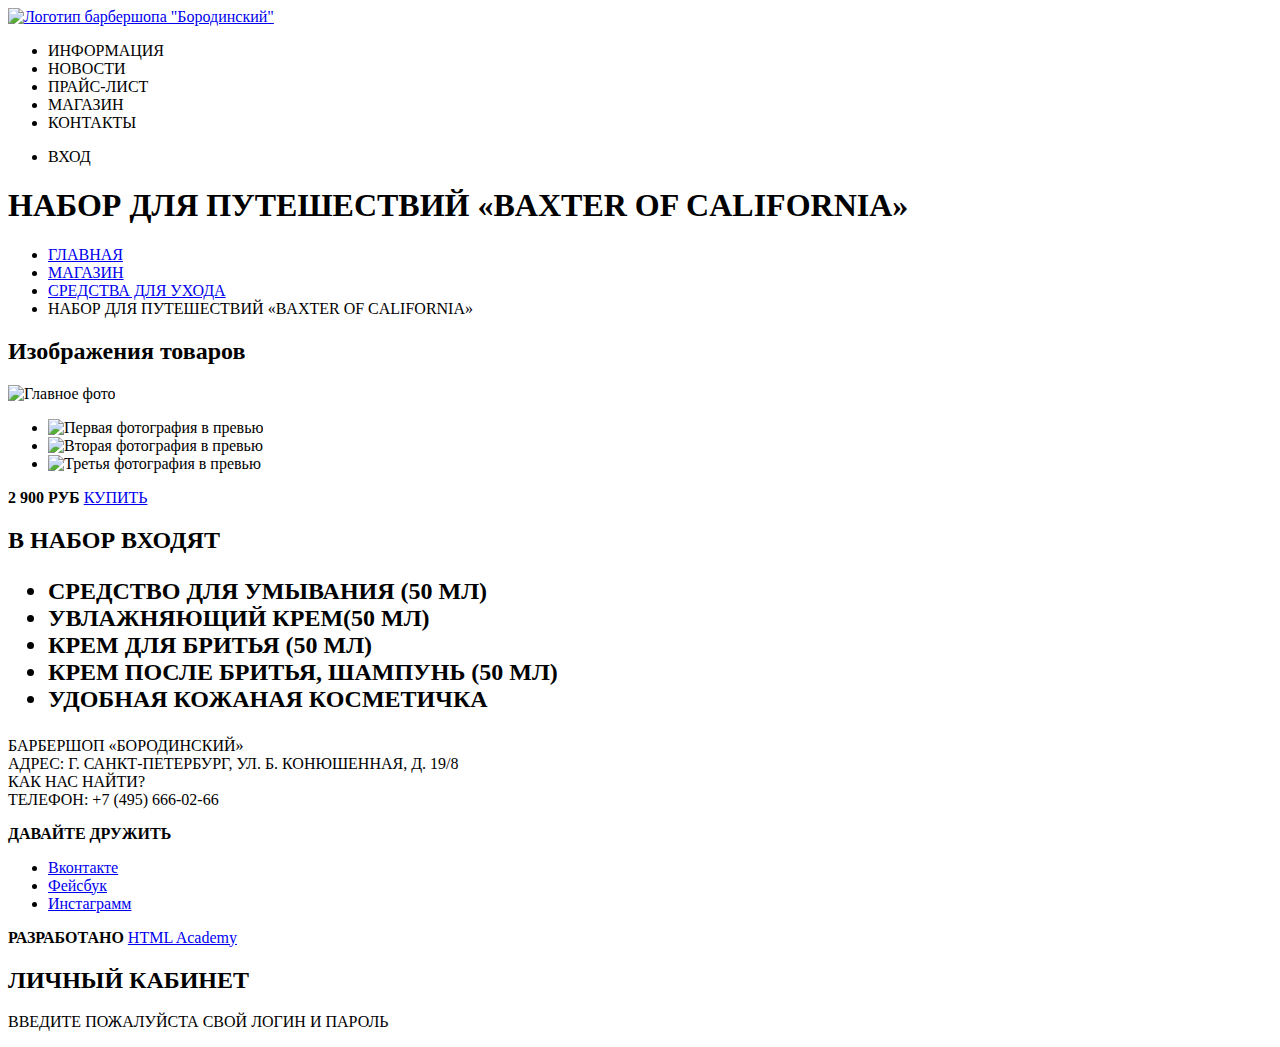
==== barbershop-item.html @ e5678e18 "Разметил барбершоп" ====
<!DOCTYPE html>
<html lang="ru">
  <head>
    <meta charset="utf-8">
    <title>HTML Academy: Барбершоп</title>
  </head>
  <body>
<header class="main-header">
	<nav class="main-navigation">
		<a class="main-header-logo" href="index.html">
		<img src="img.jpg" width="100" height="100" alt='Логотип барбершопа "Бородинский"'>
		</a>
		<ul class="site-navigation">
			<li>ИНФОРМАЦИЯ</li>
			<li>НОВОСТИ</li>
			<li>ПРАЙС-ЛИСТ</li>
			<li class="site-navigation-corrent">МАГАЗИН</li>
			<li>КОНТАКТЫ</li>
		</ul>
		<ul class="user-navigation">
			<li class="login">ВХОД</li>
		</ul>
	</nav>
</header>
<main class="container">
	<h1 class="page-title">НАБОР ДЛЯ ПУТЕШЕСТВИЙ «BAXTER OF CALIFORNIA»</h1>
	<nav class="bread-crumb">
		<ul class="bread-crumb-item">
			<li><a href="index.html">ГЛАВНАЯ</a></li>
			<li><a href="catalog.html">МАГАЗИН</a></li>
			<li><a href="barbershop-shop.html">СРЕДСТВА ДЛЯ УХОДА</a></li>
			<li class="bread-crumb-corrent">НАБОР ДЛЯ ПУТЕШЕСТВИЙ «BAXTER OF CALIFORNIA»</li>
		</ul>
	</nav>
	<section class="product-photos">
		<h2 class="visually-hidden">Изображения товаров</h2>
		<p class="product-photos-preview">
			<img src="ih.jpg" alt="Главное фото">
		<p>
		<ul>
			<li><img src="ih.jpg" alt="Первая фотография в превью"></li>
			<li><img src="ih.jpg" alt="Вторая фотография в превью"></li>
			<li><img src="ih.jpg" alt="Третья фотография в превью"></li>
		</ul>
	</section>
	<p class="product-availability"></p>
	<p class="product-article"></p>
	<p class="product-text"></p>
	<p class="product-price">
		<b>2 900 РУБ</b>
		<a class="botton" href="#">КУПИТЬ</a>
	</p>
	<section class="set">
		<h2>В НАБОР ВХОДЯТ<h2>
		<ul class="set-item">
			<li>СРЕДСТВО ДЛЯ УМЫВАНИЯ (50 МЛ)</li>
			<li>УВЛАЖНЯЮЩИЙ КРЕМ(50 МЛ)</li>
			<li>КРЕМ ДЛЯ БРИТЬЯ (50 МЛ)</li>
			<li>КРЕМ ПОСЛЕ БРИТЬЯ, ШАМПУНЬ (50 МЛ)</li>
			<li>УДОБНАЯ КОЖАНАЯ КОСМЕТИЧКА</li>
		</ul>
	<section>
</main>
<footer class="main-footer">
	<p class="info">
	БАРБЕРШОП «БОРОДИНСКИЙ»<br>
АДРЕС: Г. САНКТ-ПЕТЕРБУРГ, УЛ. Б. КОНЮШЕННАЯ, Д. 19/8<br>
КАК НАС НАЙТИ?<br>
ТЕЛЕФОН: +7 (495) 666-02-66<br>
	</p>
	<div class="social-stats">
		<b>ДАВАЙТЕ ДРУЖИТЬ</b>
		<ul>
			<li><a href="#" class="social-botton">Вконтакте</a></li>
			<li><a href="#" class="social-botton">Фейсбук</a></li>
			<li><a href="#" class="social-botton">Инстаграмм</a></li>
		</ul>
	</div>
	<p class="footer-copyright">
		<b>РАЗРАБОТАНО</b>
		<a class="botton" href="https://htmlacademy.ru">HTML Academy</a>
	</p>
</footer>
<section class="modal modal-login">
	<h2>ЛИЧНЫЙ КАБИНЕТ</h2>
	<p >ВВЕДИТЕ ПОЖАЛУЙСТА СВОЙ ЛОГИН И ПАРОЛЬ</p>
	<!--здесь будет форма-->
	<span class="modal-close"></span>
</section>
</body>
</html>
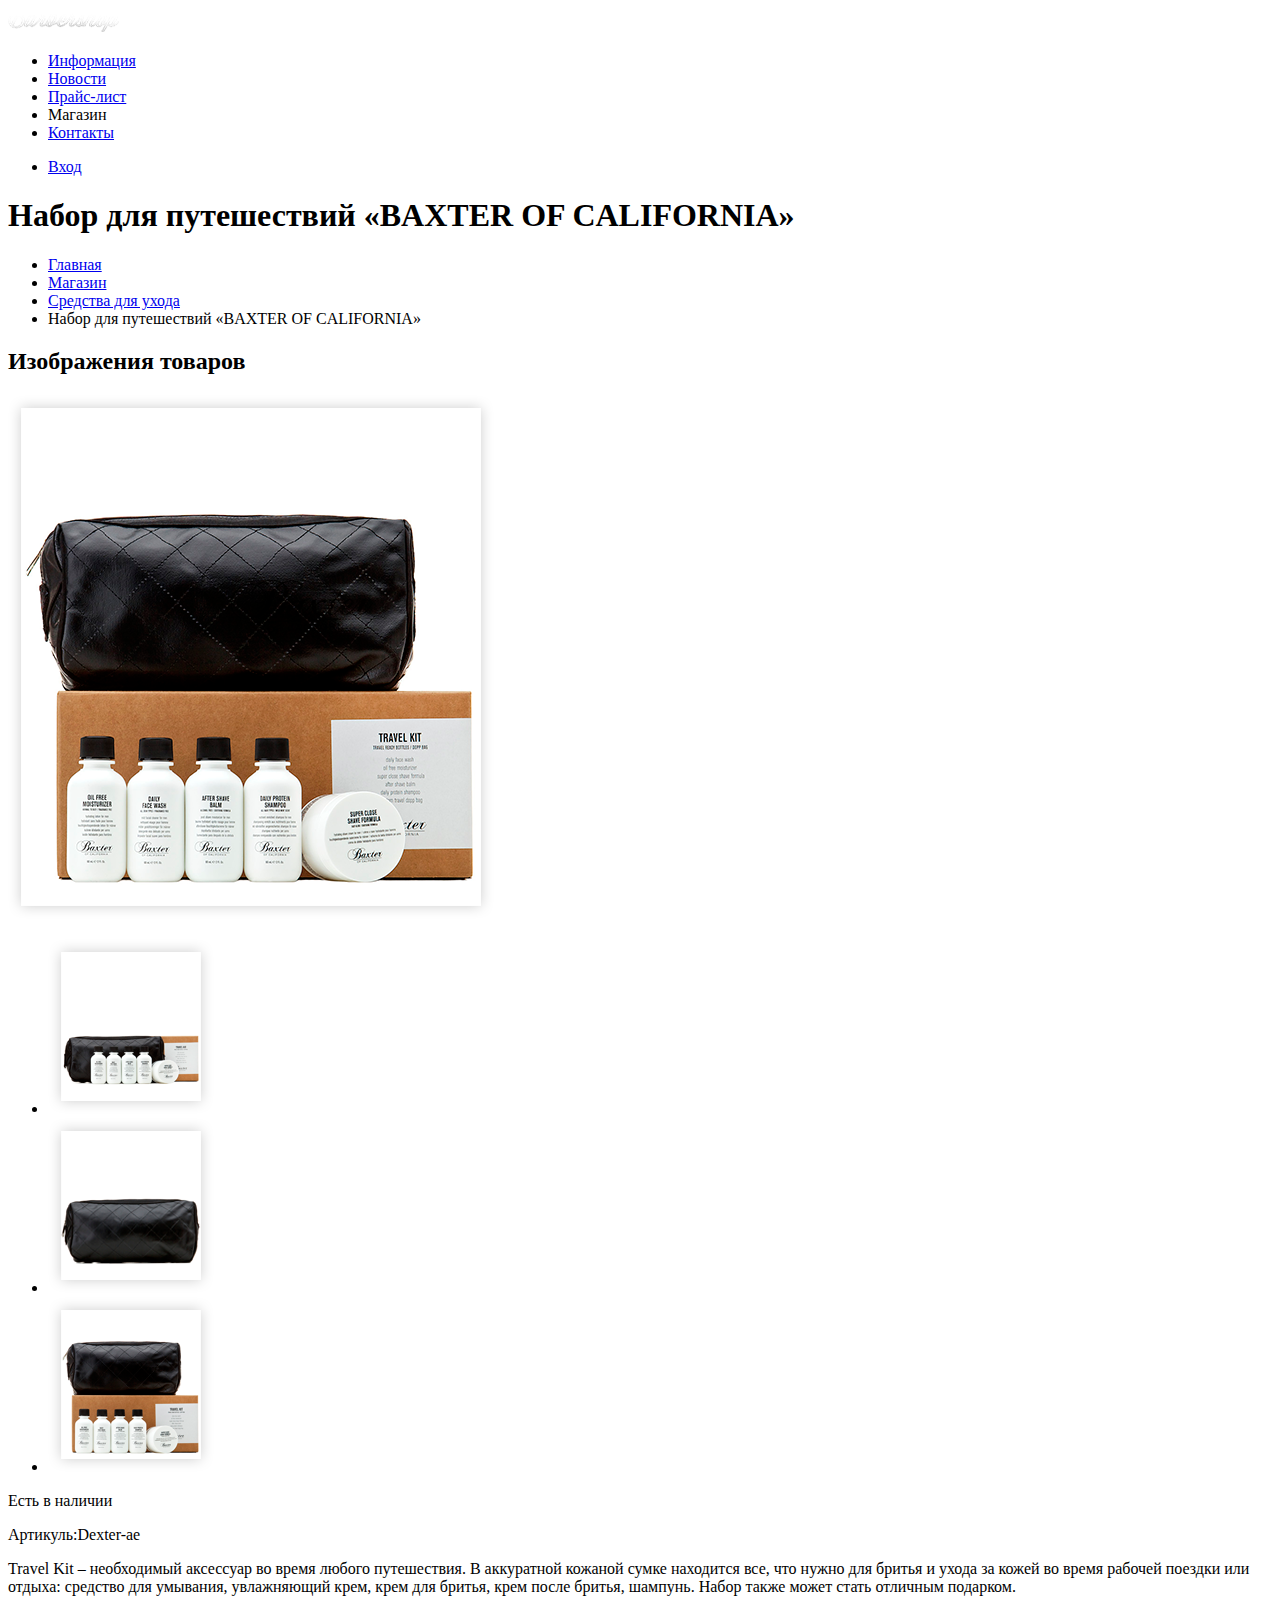
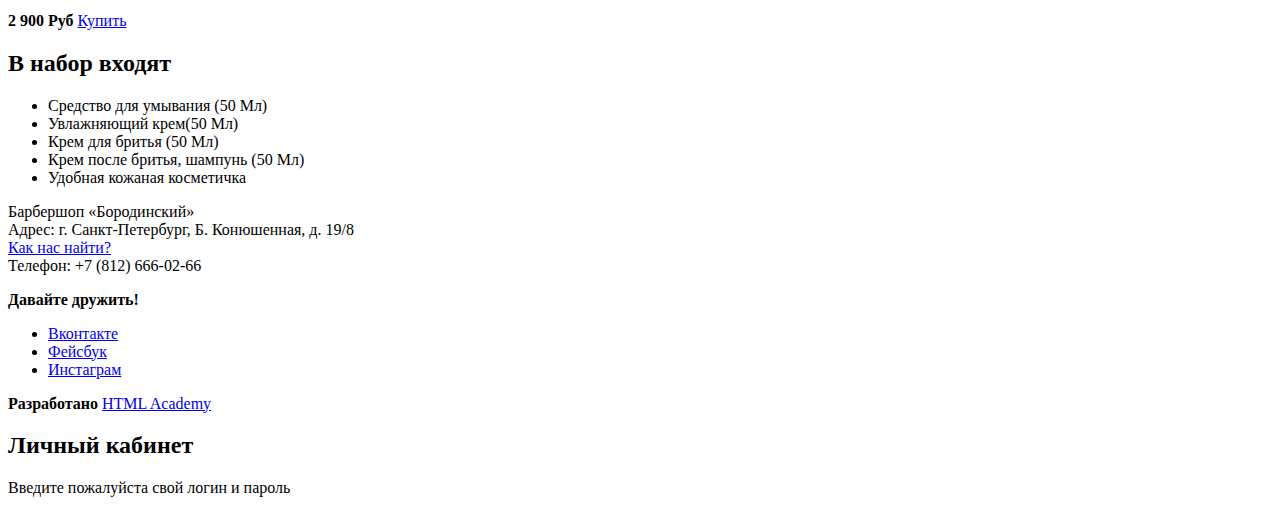
==== commit 1064a74f: "Сделал базовую разметку:главную и каталог." ====
--- a/barbershop-item.html
+++ b/barbershop-item.html
@@ -8,82 +8,85 @@
 <header class="main-header">
 	<nav class="main-navigation">
 		<a class="main-header-logo" href="index.html">
-		<img src="img.jpg" width="100" height="100" alt='Логотип барбершопа "Бородинский"'>
+		<img src="barbershop-shop-assets/logo-small.png"  width="111" height="24" alt='Логотип барбершопа "Бородинский"'>
 		</a>
 		<ul class="site-navigation">
-			<li>ИНФОРМАЦИЯ</li>
-			<li>НОВОСТИ</li>
-			<li>ПРАЙС-ЛИСТ</li>
-			<li class="site-navigation-corrent">МАГАЗИН</li>
-			<li>КОНТАКТЫ</li>
+			<li><a href="info.html">Информация</a></li>
+			<li><a href="news.html">Новости</a></li>
+			<li><a href="price-list.html">Прайс-лист</a></li>
+			<li class="site-navigation-corrent">Магазин</li>
+			<li><a href="contacts.html">Контакты</a></li>
 		</ul>
 		<ul class="user-navigation">
-			<li class="login">ВХОД</li>
+			<li class="login"><a href="login.html">Вход</a></li>
 		</ul>
 	</nav>
 </header>
 <main class="container">
-	<h1 class="page-title">НАБОР ДЛЯ ПУТЕШЕСТВИЙ «BAXTER OF CALIFORNIA»</h1>
+	<h1 class="page-title">Набор для путешествий «BAXTER OF CALIFORNIA»</h1>
 	<nav class="bread-crumb">
 		<ul class="bread-crumb-item">
-			<li><a href="index.html">ГЛАВНАЯ</a></li>
-			<li><a href="catalog.html">МАГАЗИН</a></li>
-			<li><a href="barbershop-shop.html">СРЕДСТВА ДЛЯ УХОДА</a></li>
-			<li class="bread-crumb-corrent">НАБОР ДЛЯ ПУТЕШЕСТВИЙ «BAXTER OF CALIFORNIA»</li>
+			<li><a href="index.html">Главная</a></li>
+			<li><a href="barbershop-shop.html">Магазин</a></li>
+			<li><a href="barbershop-shop.html">Средства для ухода</a></li>
+			<li class="bread-crumb-corrent">Набор для путешествий «BAXTER OF CALIFORNIA»</li>
 		</ul>
 	</nav>
 	<section class="product-photos">
 		<h2 class="visually-hidden">Изображения товаров</h2>
 		<p class="product-photos-preview">
-			<img src="ih.jpg" alt="Главное фото">
+			<img src="barbershop-item-assets/Layer47-big.png" alt="Главное фото">
 		<p>
 		<ul>
-			<li><img src="ih.jpg" alt="Первая фотография в превью"></li>
-			<li><img src="ih.jpg" alt="Вторая фотография в превью"></li>
-			<li><img src="ih.jpg" alt="Третья фотография в превью"></li>
+			<li><img src="barbershop-item-assets/Layer45.png" alt="Первая фотография в превью"></li>
+			<li><img src="barbershop-item-assets/Layer46.png" alt="Вторая фотография в превью"></li>
+			<li><img src="barbershop-item-assets/Layer47.png" alt="Третья фотография в превью"></li>
 		</ul>
 	</section>
-	<p class="product-availability"></p>
-	<p class="product-article"></p>
-	<p class="product-text"></p>
+	<p class="product-availability">Есть в наличии</p>
+	<p class="product-article">Артикуль:Dexter-ae</p>
+	<p class="product-text">Travel Kit – необходимый аксессуар во время любого путешествия. В аккуратной кожаной сумке находится все, что нужно для бритья и ухода за кожей во время рабочей поездки или отдыха: средство для умывания, увлажняющий крем, крем для бритья, крем после бритья, шампунь. Набор также может стать отличным подарком.</p>
 	<p class="product-price">
-		<b>2 900 РУБ</b>
-		<a class="botton" href="#">КУПИТЬ</a>
+		<b>2 900 Руб</b>
+		<a class="botton" href="#">Купить</a>
 	</p>
 	<section class="set">
-		<h2>В НАБОР ВХОДЯТ<h2>
+		<h2>В набор входят</h2>
 		<ul class="set-item">
-			<li>СРЕДСТВО ДЛЯ УМЫВАНИЯ (50 МЛ)</li>
-			<li>УВЛАЖНЯЮЩИЙ КРЕМ(50 МЛ)</li>
-			<li>КРЕМ ДЛЯ БРИТЬЯ (50 МЛ)</li>
-			<li>КРЕМ ПОСЛЕ БРИТЬЯ, ШАМПУНЬ (50 МЛ)</li>
-			<li>УДОБНАЯ КОЖАНАЯ КОСМЕТИЧКА</li>
+			<li>Средство для умывания (50 Мл)</li>
+			<li>Увлажняющий крем(50 Мл)</li>
+			<li>Крем для бритья (50 Мл)</li>
+			<li>Крем после бритья, шампунь (50 Мл)</li>
+			<li>Удобная кожаная косметичка </li>
 		</ul>
 	<section>
 </main>
+
+
 <footer class="main-footer">
-	<p class="info">
-	БАРБЕРШОП «БОРОДИНСКИЙ»<br>
-АДРЕС: Г. САНКТ-ПЕТЕРБУРГ, УЛ. Б. КОНЮШЕННАЯ, Д. 19/8<br>
-КАК НАС НАЙТИ?<br>
-ТЕЛЕФОН: +7 (495) 666-02-66<br>
-	</p>
+	<p class="footer-contacts">
+            Барбершоп «Бородинский»
+            <br> Адрес: г. Санкт-Петербург, Б. Конюшенная, д. 19/8
+            <br>
+            <a href="map.html">Как нас найти?</a>
+            <br> Телефон: +7 (812) 666-02-66
+  </p>
 	<div class="social-stats">
-		<b>ДАВАЙТЕ ДРУЖИТЬ</b>
+		<b>Давайте дружить!</b>
 		<ul>
 			<li><a href="#" class="social-botton">Вконтакте</a></li>
 			<li><a href="#" class="social-botton">Фейсбук</a></li>
-			<li><a href="#" class="social-botton">Инстаграмм</a></li>
+			<li><a href="#" class="social-botton">Инстаграм</a></li>
 		</ul>
 	</div>
 	<p class="footer-copyright">
-		<b>РАЗРАБОТАНО</b>
+		<b>Разработано</b>
 		<a class="botton" href="https://htmlacademy.ru">HTML Academy</a>
 	</p>
 </footer>
 <section class="modal modal-login">
-	<h2>ЛИЧНЫЙ КАБИНЕТ</h2>
-	<p >ВВЕДИТЕ ПОЖАЛУЙСТА СВОЙ ЛОГИН И ПАРОЛЬ</p>
+	<h2>Личный кабинет</h2>
+	<p >Введите пожалуйста свой логин и пароль</p>
 	<!--здесь будет форма-->
 	<span class="modal-close"></span>
 </section>
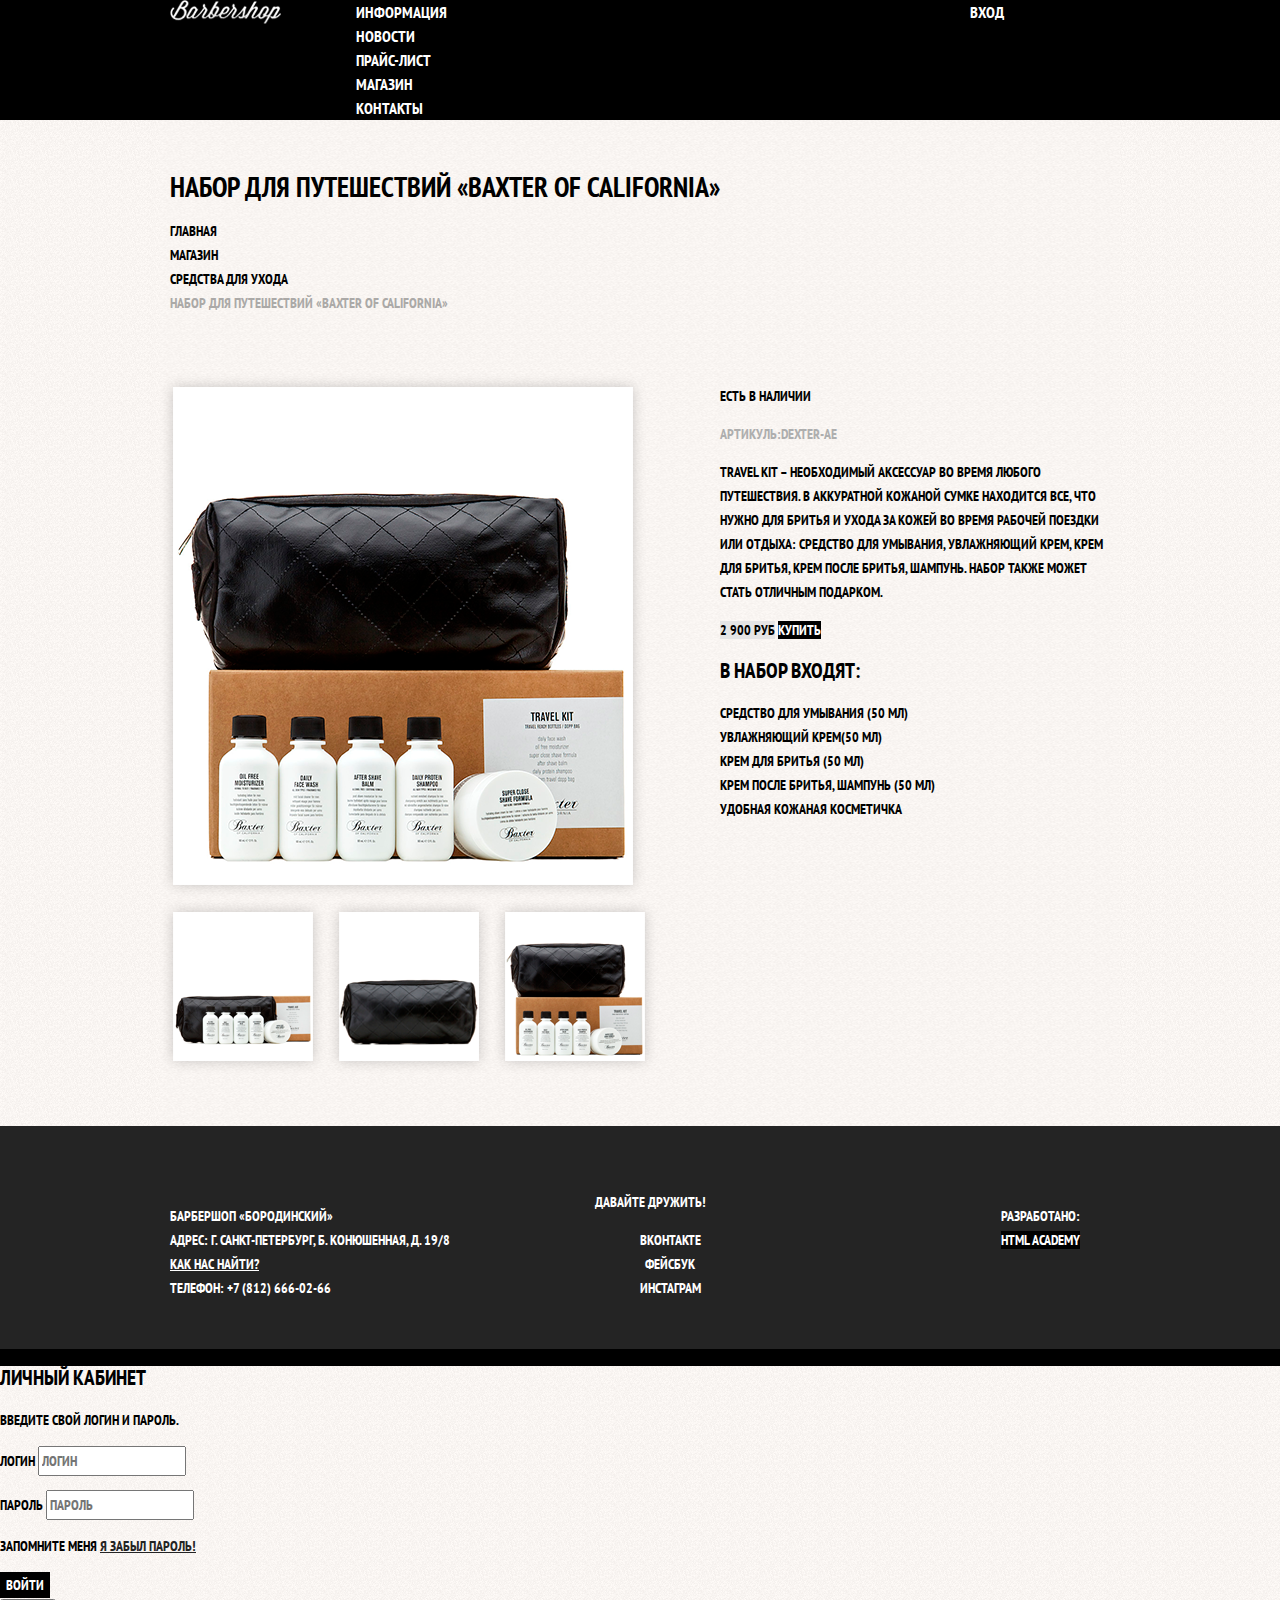
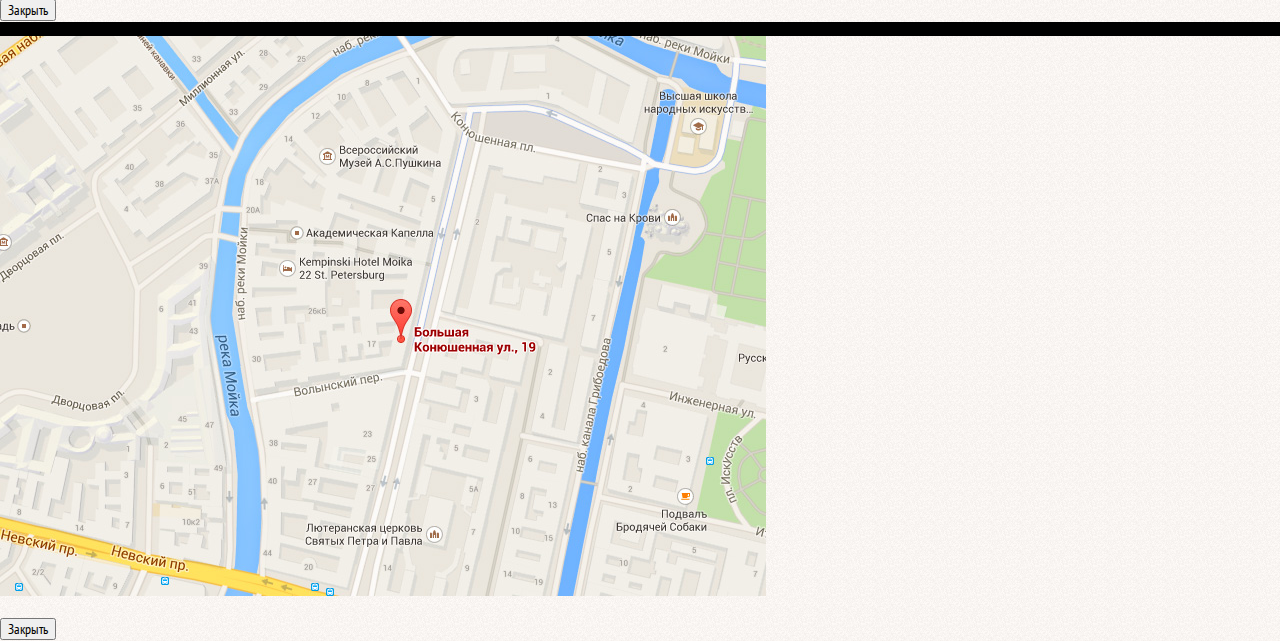
==== commit 6c813d71: "Построил сетки 1 и 3 страницы." ====
--- a/barbershop-item.html
+++ b/barbershop-item.html
@@ -1,28 +1,36 @@
 <!DOCTYPE html>
 <html lang="ru">
   <head>
-    <meta charset="utf-8">
-    <title>HTML Academy: Барбершоп</title>
+     <meta charset="utf-8">
+     <title>HTML Academy: Барбершоп</title>
+     <link href="https://fonts.googleapis.com/css?family=PT+Sans+Narrow:400,700&amp;subset=cyrillic" rel="stylesheet">
+	<link rel="stylesheet" href="normalize.css" type="text/css">
+	<link rel="stylesheet" href="css/style.css" type="text/css">
   </head>
   <body>
 <header class="main-header">
 	<nav class="main-navigation">
-		<a class="main-header-logo" href="index.html">
+		<div class="black">
+		<div class="unity">
+		<a class="main-header-logo-item " href="index.html">
 		<img src="barbershop-shop-assets/logo-small.png"  width="111" height="24" alt='Логотип барбершопа "Бородинский"'>
 		</a>
-		<ul class="site-navigation">
+		<ul class="site-navigation ">
 			<li><a href="info.html">Информация</a></li>
 			<li><a href="news.html">Новости</a></li>
 			<li><a href="price-list.html">Прайс-лист</a></li>
 			<li class="site-navigation-corrent">Магазин</li>
 			<li><a href="contacts.html">Контакты</a></li>
 		</ul>
-		<ul class="user-navigation">
+		<ul class="user-navigation ">
 			<li class="login"><a href="login.html">Вход</a></li>
 		</ul>
+		</div>
+		</div>
 	</nav>
 </header>
-<main class="container">
+<div class="backgound-third">
+<main class="container third">
 	<h1 class="page-title">Набор для путешествий «BAXTER OF CALIFORNIA»</h1>
 	<nav class="bread-crumb">
 		<ul class="bread-crumb-item">
@@ -32,26 +40,33 @@
 			<li class="bread-crumb-corrent">Набор для путешествий «BAXTER OF CALIFORNIA»</li>
 		</ul>
 	</nav>
+<div class="mother">
+<div class="division">
 	<section class="product-photos">
-		<h2 class="visually-hidden">Изображения товаров</h2>
+		<h2 class="visual-hidden">Изображения товаров</h2>
 		<p class="product-photos-preview">
+
 			<img src="barbershop-item-assets/Layer47-big.png" alt="Главное фото">
 		<p>
-		<ul>
+		<ul class="barbershop-item-assets">
 			<li><img src="barbershop-item-assets/Layer45.png" alt="Первая фотография в превью"></li>
 			<li><img src="barbershop-item-assets/Layer46.png" alt="Вторая фотография в превью"></li>
 			<li><img src="barbershop-item-assets/Layer47.png" alt="Третья фотография в превью"></li>
 		</ul>
 	</section>
+</div>
+<div class="division">
+	<section class="definition">
 	<p class="product-availability">Есть в наличии</p>
 	<p class="product-article">Артикуль:Dexter-ae</p>
 	<p class="product-text">Travel Kit – необходимый аксессуар во время любого путешествия. В аккуратной кожаной сумке находится все, что нужно для бритья и ухода за кожей во время рабочей поездки или отдыха: средство для умывания, увлажняющий крем, крем для бритья, крем после бритья, шампунь. Набор также может стать отличным подарком.</p>
 	<p class="product-price">
 		<b>2 900 Руб</b>
-		<a class="botton" href="#">Купить</a>
+		<a class="button" href="#">Купить</a>
 	</p>
+	</section>
 	<section class="set">
-		<h2>В набор входят</h2>
+		<h2>В набор входят:</h2>
 		<ul class="set-item">
 			<li>Средство для умывания (50 Мл)</li>
 			<li>Увлажняющий крем(50 Мл)</li>
@@ -59,36 +74,63 @@
 			<li>Крем после бритья, шампунь (50 Мл)</li>
 			<li>Удобная кожаная косметичка </li>
 		</ul>
-	<section>
+	</section>
+	</div>
+</div>
+</div>
 </main>
-
-
+<div class="footer-color">
 <footer class="main-footer">
-	<p class="footer-contacts">
-            Барбершоп «Бородинский»
+	<p class="info">
+Барбершоп «Бородинский»
             <br> Адрес: г. Санкт-Петербург, Б. Конюшенная, д. 19/8
             <br>
             <a href="map.html">Как нас найти?</a>
             <br> Телефон: +7 (812) 666-02-66
-  </p>
+	</p>
 	<div class="social-stats">
 		<b>Давайте дружить!</b>
 		<ul>
-			<li><a href="#" class="social-botton">Вконтакте</a></li>
-			<li><a href="#" class="social-botton">Фейсбук</a></li>
-			<li><a href="#" class="social-botton">Инстаграм</a></li>
+			<li><a href="#" class="social-button">Вконтакте</a></li>
+			<li><a href="#" class="social-button">Фейсбук</a></li>
+			<li><a href="#" class="social-button">Инстаграм</a></li>
 		</ul>
 	</div>
 	<p class="footer-copyright">
-		<b>Разработано</b>
-		<a class="botton" href="https://htmlacademy.ru">HTML Academy</a>
+		<b>Разработано:</b><br>
+		<a class="buttom" href="https://htmlacademy.ru">HTML Academy</a>
 	</p>
 </footer>
+</div>
 <section class="modal modal-login">
 	<h2>Личный кабинет</h2>
-	<p >Введите пожалуйста свой логин и пароль</p>
-	<!--здесь будет форма-->
-	<span class="modal-close"></span>
+	<p >Введите свой логин и пароль.</p>
+		<form class="login-form" action="https://echo.htmlacademy.ru" method="post">
+			<p class="login">
+				<label for="login-input">Логин</label>
+				<input id="login-input" placeholder="Логин" type="text">
+			</p>
+			<p class="login">
+				<label for="password-input">Пароль</label>
+				<input id="password-input" placeholder="Пароль" type="password">
+			</p>
+			<p class="login-password-info">
+				<label class="login-checkbox">
+					<input class="visual-hidden" type="checkbox" name="remember"> Запомните меня
+					<span class="checkbox-indicator"></span>
+				</label>
+				<a href="#">Я забыл пароль!</a>
+			</p>
+				<button class="button sing-in" type="button">Войти</button>
+		</form>
+		<button class="modal-close" type="button">Закрыть</button>
+</section>
+<section class="modal modal-maps">
+	<h2 class="visual-hidden">Как до нас добраться</h2>
+	<p>
+		<img src="barbershop-index-assets/map.jpg" width="766" height="560" alt="Офис компании по адресу ул. Большая Конюшенная 19/8, Санкт-Петербург">
+	</p>
+	<button class="modal-close" type="button">Закрыть</button>
 </section>
 </body>
 </html>--- a/css/style.css
+++ b/css/style.css
@@ -0,0 +1,410 @@
+body {
+	margin:0;gtjh
+	padding:0;
+
+	color:#ffffff;
+	font-family:"PT Sans Narrow", Arial, sans-serif;
+	font-size:14px;
+	font-weight:bold;
+	line-height:24px;
+	text-transform:uppercase;
+
+		
+	background-color:#242424;
+	background-image: url("../barbershop-index-assets/bg.jpg");
+	background-repeat:no-repeat;
+	background-position:top center;
+		
+}
+																
+.visual-hidden {								/*Visuali hidden*/
+  position: absolute;
+  clip: rect(0 0 0 0);
+  width: 1px;
+  height: 1px;
+  margin: -1px;
+}
+.third {	background-color:#ffffff;
+	background-image: url("../barbershop-index-assets/bg-colum.png");
+	background-repeat:repeat;
+	background-position:top center;
+	color:#000000;
+}
+.product-photos li {
+	list-style:none;
+}
+.product-article {
+	color:#aeaeae;
+}
+.definition b {
+	background-color:#e5e5e5;
+}
+.set li {
+	list-style:none;
+}
+.secondary {
+	background-color:#ffffff;
+	background-image: url("../barbershop-index-assets/bg-colum.png");
+	background-repeat:repeat;
+	background-position:top center;
+	color:#000000;
+}
+.bread-crumb-item a:not(.site-navigation-corrent):hover,
+.bread-crumb-item:not(.site-navigation-corrent):focus {
+	color:#663d15;
+}
+.bread-crumb a{
+	color:#000000;
+}
+.bread-crumb ul{
+	list-style:none;
+}
+.bread-crumb-corrent {
+	color:#aba9a7;
+}
+.filter-maker {
+	border:none
+}
+.filter-maker legent {
+	font-size:24px;
+}
+.filter-maker ul{
+	list-style:none;
+}
+.filter-maker li:hover,
+.filter-maker li:focus{
+	color:#663d15;
+}
+.filter-goods{
+	border:none
+}
+.filter-goods legent {
+	font-size:24px;
+	
+}
+.filter-goods li{
+	list-style:none;
+}
+.filter-goods li:hover,
+.filter-goods li:focus
+{
+	color:#663d15;
+}
+.catalog-item li {
+	list-style:none;
+	box-shadow: 0 0 30px 0px rgba(0,0,0,0.3);
+}
+.catalog-category{
+	text-transform:none;
+}
+.catalog-item b{
+	background-color:#e5e5e5;
+}
+.catalog-item h3+a {
+	color:#000000;
+}
+.catalog-item a:hover,
+.catalog-item a:focus {
+	color:#663d15;
+}
+.pogination-list {
+	list-style:none;
+}
+.pogination-item {
+	background-color:#000000;
+}
+.pogination-item a{
+	color:#ffffff;
+}
+.pogination-item-corrent {
+	background-color:#ffffff;
+}
+.pogination-item-corrent a{
+	color:#000000;
+}
+.pogination-item:not(.pogination-item-corrent):hover{
+	background-color:#663d15;
+}
+a{
+	text-decoration:none;
+}
+.button {
+	font:inherit;
+	
+	background-color:#000000;
+	border:none;
+	cursor:pointer;
+	color:#ffffff;
+	text-transform:uppercase;
+}
+.button:hover,
+.button:focus {
+	background-color:#663d15;
+}
+.main-navigation {
+	font-size:16px;
+	line-height:auto;
+	color:#ffffff;
+	background-color:#000000;
+}
+.site-navigation,
+.user-navigation {
+	list-style:none;
+}
+.site-navigation a,
+.user-navigation a{
+	color:#ffffff;
+}
+.site-navigation a:hover,
+.site-navigation a:focus,
+.user-navigation a:hover,
+.user-navigation a:focus {
+	background-color:#242424;
+}
+.list-advantage {
+	text-align:center;
+}
+.list-advantage li {
+	list-style:none;
+}
+.list-advantage h3 {
+	font-size:30px;
+}
+.index-colum {
+	background-color:#ffffff;
+	background-image:url("../barbershop-index-assets/bg-colum.png");
+	
+	color:#000000;
+}
+.news-list {
+	list-style:none;
+}
+.list-item time {
+	text-transform:none;
+}
+.gallery-content img {
+	border:7px solid #ffffff;
+}
+.appointment-form input {
+	font:inherit;
+	border:2px solid #000101;
+	background-color:f9f6f3;
+}
+.appointment-form input:hover,
+.appointment-form input:focus {
+	border-color:#663d15;
+}
+.info a {
+	text-decoration:underline;
+	color:#ffffff;
+}
+.social-stats ul {
+	list-style:none;
+	color:#ffffff;
+}
+.social-stats a {
+	color:white;
+}
+.social-stats {
+	text-align:center;
+}
+.footer-copyright {
+	text-align:center;
+}
+.footer-copyright a{
+	color:#ffffff;
+	background-color:#000000;
+}
+.footer-copyright a:hover,
+.footer-copyright a:focus{
+	color:#000000;
+	background-color:#ffffff;
+}
+.modal {
+	background-color:#ffffff;
+	background-image:url("../barbershop-index-assets/bg-colum.png");
+	
+	color:#000000;
+}
+.modal input{
+	font:inherit;
+	text-transform:uppercase;
+}
+.modal input:hover,
+.modal input:focus {
+	border:2px solid #000101;
+}
+.login-checkbox:hover {
+	color:#704a24;
+}
+.login-password-info a {
+	text-decoration:underline;
+	color:#242424;
+}
+.backgound-third {
+	background-image:url("../barbershop-index-assets/bg-colum.png");
+	background-repeat:repeat;
+}
+
+/*Стили сетки*/
+.main-navigation{
+	display:flex;
+	flex-direction:column;
+	align-items:center;
+	margin:0;
+	background-color:transparent;
+}
+.main-navigation ul{
+	margin:0;
+	padding:0;
+}
+.main-header-logo{
+	order:1;
+	margin-top:55px;
+}
+.main-header-logo-item{
+	order:0;
+}
+.site-navigation{
+	width:540px;
+}
+.user-navigation{
+	width:140px;
+}
+.unity{
+	display:flex;
+	justify-content:space-between;
+	width:940px;
+	padding:0 10px;
+}
+.black{
+	display:flex;
+	background-color:black;
+	width:100%;
+	justify-content:center;
+}
+.container{
+	width:940px;
+	margin:0 auto;
+	padding:0 10px;
+}
+.list-advantage{
+	display:flex;
+	padding:0;
+	margin:0;
+	margin-bottom:85px;
+	justify-content:space-between;
+	
+}
+.list-advantage li{
+	width:300px;
+	margin:0;
+	padding:0;
+}
+
+.index-colum{
+	/* outline:5px solid red; */
+	display:flex;
+	padding:55px 80px;
+	justify-content:space-between;
+	margin-bottom:35px;
+}
+.news{
+	width:300px;
+	margin:0;
+	padding:0;
+}
+.gallery{
+	width:300px;
+	margin:0;
+	padding:0;
+}
+.index-colum ul{
+	padding:0;
+}
+.gallery-content {
+	padding:0;
+	margin:0;
+}
+.information{
+	width:300px;
+}
+.sign_up{
+	width:300px;
+}
+
+.main-footer{
+	padding:64px 10px;
+	padding-bottom:35px;
+	
+	display:flex;
+	width:940px;
+	margin:0 auto;
+}
+.footer-color{
+	background-color:#242424;
+}
+.info{
+	width:320px;
+	margin-right:80px;
+}
+.social-stats{
+	width:160px;
+}
+.footer-copyright{
+	width:140px;
+	margin-left:auto;
+}
+/*третяя страница*/
+.page-title{
+	margin:0;
+	padding-top:55px
+}
+.bread-crumb-item{
+	margin:0;
+	padding:0;
+	padding-top:20px;
+	padding-bottom:55px;
+}
+.column-img{
+	display:flex;
+}
+.barbershop-item-assets{
+	display:flex;
+	margin:-10px;
+	padding:0;
+	margin-bottom:45px;
+	/* outline:5px solid red; */
+}
+.product-photos-preview img{
+	margin:-10px;
+	padding:0;
+
+}
+.mother{
+	display:flex;
+	justify-content:space-between;
+}
+.division:first-child{
+	width:460px;
+}
+.division:last-child{
+	width:390px;
+}
+
+/* .product-article,       артикль
+.product-availability{
+	display:inline-block;
+}
+ */
+.set-item{
+	margin:0;
+	padding:0;
+}
+
+
+
+
+
+
+
